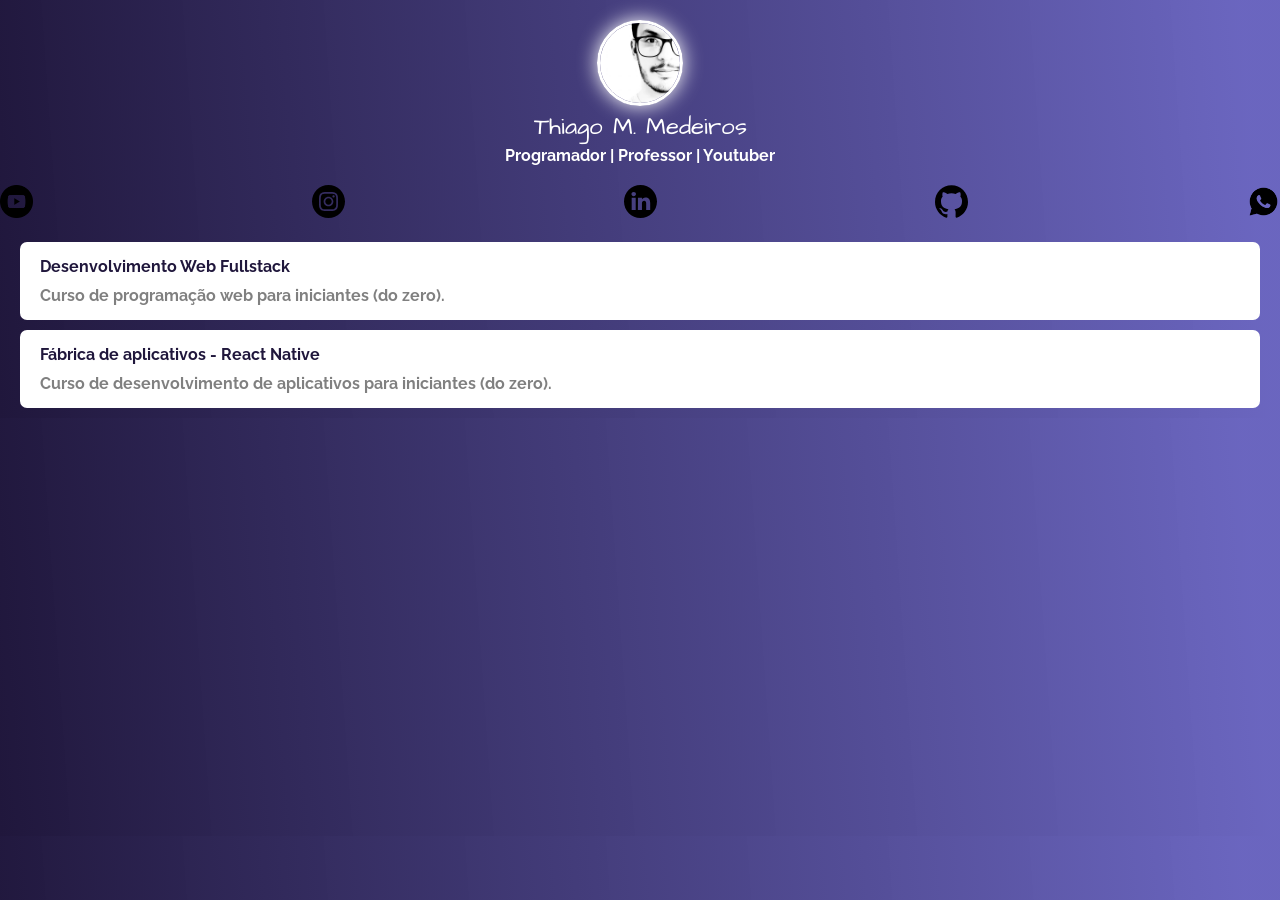
==== index.html @ f7c16126 "Início do projeto" ====
<!DOCTYPE html>
<html lang="pt">
<head>
    <meta charset="UTF-8">
    <meta http-equiv="X-UA-Compatible" content="IE=edge">
    <meta name="viewport" content="width=device-width, initial-scale=1.0">
    <title>Linktree</title>

    <link href="https://fonts.googleapis.com/css2?family=Architects+Daughter&family=Raleway&display=swap" rel="stylesheet">
    <link rel="stylesheet" href="css/style.css">
</head>
<body>
    
    <div class="profile">
        <img src="img/thiago.jpg" alt="Thiago" class="avatar">
        <h1>Thiago M. Medeiros</h1>
        <h2>Programador | Professor | Youtuber</h2>
    </div>

    <ul class="social">
        <li>
            <a href="">
                <img src="img/youtube.png" alt="youtube">
            </a>
        </li>
        <li>
            <a href="">
                <img src="img/insta.svg" alt="Instagram">
            </a>
        </li>
        <li>
            <a href="">
                <img src="img/linkedin.svg" alt="linkedin">
            </a>
        </li>
        <li>
            <a href="">
                <img src="img/github.svg" alt="github">
            </a>
        </li>
        <li>
            <a href="">
                <img src="img/whatsapp.png" alt="whatsapp">
            </a>
        </li>
        
    </ul>
    <ul class="links-list">
        <li>
        <a href="">
            Desenvolvimento Web Fullstack
            <span>Curso de programação web para iniciantes (do zero).</span> 
        </a>
        </li>
        <li>
        <a href="">
            Fábrica de aplicativos - React Native
            <span>Curso de desenvolvimento de aplicativos para iniciantes (do zero).</span>
        </a>
        </li>
    </ul>

</body>
</html>
---- css/style.css ----
* {
    margin: 0;
    padding: 0;
}

body {
    font-family: 'Raleway', sans-serif;
    color: white;
    background: rgb(32,23,60);
    background: linear-gradient(86deg, rgba(32,23,60,1) 0%, rgba(101,96,189,0.9665847949767381) 97%);

}

.avatar {
    width: 80px;
    border-radius: 50px;
    border: 3px solid white;
    box-shadow: 0 0 20px white;
}

h1 {
    font-family: 'Architects Daughter', cursive;
    font-weight: 100;
    font-size: 24px;
    margin-bottom: 2px;
}

h2 {
    font-size: 16px;
}

.profile {
    text-align: center;
    margin-top: 20px;
}

.social {
    display: flex;
    justify-content: space-between;
    list-style: none;
    margin: 20px 0;
}

.social img {
    width: 33px;
}

.links-list {
    list-style: none;
}

.links-list li {
    margin: 10px 20px;
}

.links-list li a {
    display: block;
    background: white;
    padding: 15px 20px;
    border-radius: 7px;
    text-decoration: none;
    color: rgb(32,23,60);
    font-weight: bold;
}

.links-list li a span {
    color: gray;
    display: block;
    margin-top: 10px;
}
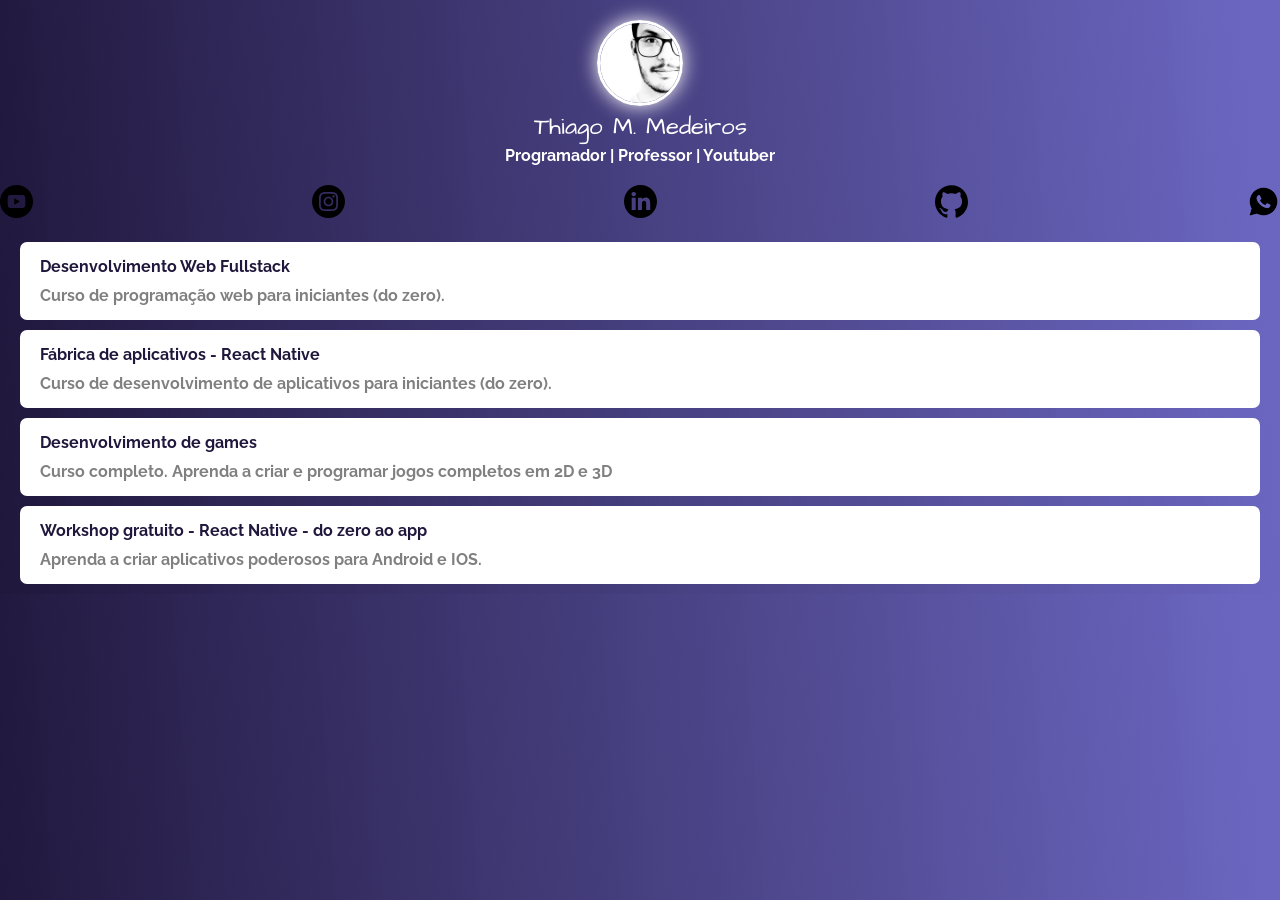
==== commit 561a36d8: "adicionando o google analytics" ====
--- a/index.html
+++ b/index.html
@@ -8,6 +8,16 @@
 
     <link href="https://fonts.googleapis.com/css2?family=Architects+Daughter&family=Raleway&display=swap" rel="stylesheet">
     <link rel="stylesheet" href="css/style.css">
+
+    <!-- Global site tag (gtag.js) - Google Analytics -->
+    <script async src="https://www.googletagmanager.com/gtag/js?id=G-YQ604P55ZG"></script>
+    <script>
+         window.dataLayer = window.dataLayer || [];
+        function gtag(){dataLayer.push(arguments);}
+        gtag('js', new Date());
+
+        gtag('config', 'G-YQ604P55ZG');
+    </script>
 </head>
 <body>
     
@@ -47,16 +57,28 @@
     </ul>
     <ul class="links-list">
         <li>
-        <a href="">
-            Desenvolvimento Web Fullstack
-            <span>Curso de programação web para iniciantes (do zero).</span> 
-        </a>
+            <a href="">
+                 Desenvolvimento Web Fullstack
+                <span>Curso de programação web para iniciantes (do zero).</span> 
+            </a>
         </li>
         <li>
-        <a href="">
-            Fábrica de aplicativos - React Native
-            <span>Curso de desenvolvimento de aplicativos para iniciantes (do zero).</span>
-        </a>
+            <a href="">
+                Fábrica de aplicativos - React Native
+                <span>Curso de desenvolvimento de aplicativos para iniciantes (do zero).</span>
+            </a>
+        </li>
+        <li>
+            <a href="">
+                 Desenvolvimento de games
+                 <span>Curso completo. Aprenda a criar e programar jogos completos em 2D e 3D</span>
+            </a>
+        </li>
+        <li>
+            <a href="">
+                Workshop gratuito - React Native - do zero ao app
+                <span>Aprenda a criar aplicativos poderosos para Android e IOS.</span>
+            </a>
         </li>
     </ul>
 
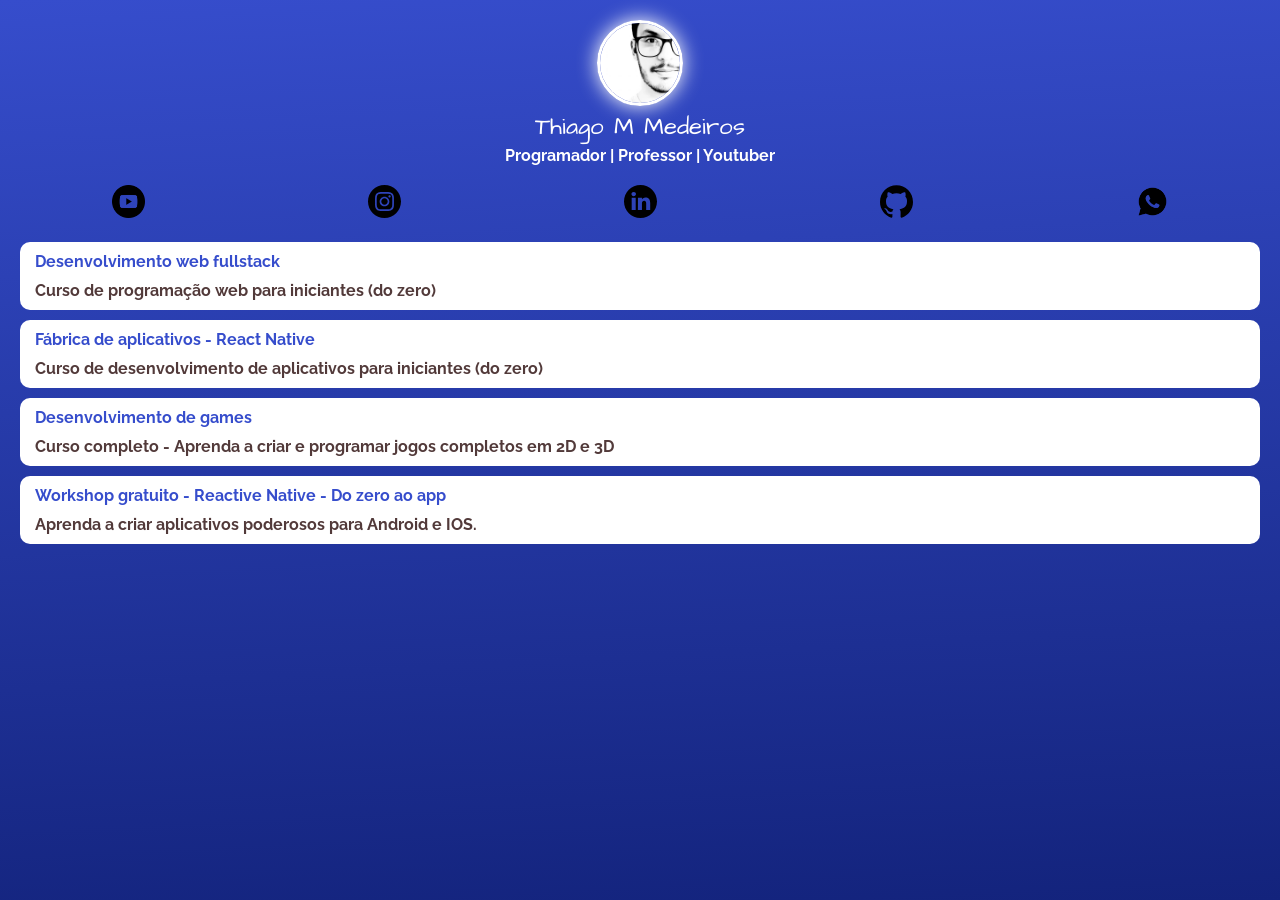
==== commit 91ddfeb6: "Inicio do projeto." ====
--- a/index.html
+++ b/index.html
@@ -5,82 +5,84 @@
     <meta http-equiv="X-UA-Compatible" content="IE=edge">
     <meta name="viewport" content="width=device-width, initial-scale=1.0">
     <title>Linktree</title>
-
+    
+    <link rel="preconnect" href="https://fonts.googleapis.com">
+    <link rel="preconnect" href="https://fonts.gstatic.com" crossorigin>
     <link href="https://fonts.googleapis.com/css2?family=Architects+Daughter&family=Raleway&display=swap" rel="stylesheet">
+    
     <link rel="stylesheet" href="css/style.css">
 
-    <!-- Global site tag (gtag.js) - Google Analytics -->
-    <script async src="https://www.googletagmanager.com/gtag/js?id=G-YQ604P55ZG"></script>
-    <script>
-         window.dataLayer = window.dataLayer || [];
-        function gtag(){dataLayer.push(arguments);}
-        gtag('js', new Date());
+</head>
 
-        gtag('config', 'G-YQ604P55ZG');
-    </script>
-</head>
 <body>
-    
     <div class="profile">
         <img src="img/thiago.jpg" alt="Thiago" class="avatar">
-        <h1>Thiago M. Medeiros</h1>
+
+        <h1>Thiago M Medeiros</h1>
         <h2>Programador | Professor | Youtuber</h2>
     </div>
 
     <ul class="social">
         <li>
             <a href="">
-                <img src="img/youtube.png" alt="youtube">
+                <img src="img/youtube.png" alt="Youtube">
             </a>
         </li>
-        <li>
+       <li>
             <a href="">
                 <img src="img/insta.svg" alt="Instagram">
             </a>
-        </li>
-        <li>
+       </li>
+       <li>
             <a href="">
-                <img src="img/linkedin.svg" alt="linkedin">
+                <img src="img/linkedin.svg" alt="Linkedin">
             </a>
-        </li>
-        <li>
+       </li>
+       <li>
             <a href="">
-                <img src="img/github.svg" alt="github">
+                <img src="img/github.svg" alt="Github">
             </a>
-        </li>
-        <li>
+       </li>
+       <li>
             <a href="">
-                <img src="img/whatsapp.png" alt="whatsapp">
+                <img src="img/whatsapp.png" alt="Whatsapp">
             </a>
-        </li>
+       </li>
         
+
+       
+
+        
+
+        
+
     </ul>
+
     <ul class="links-list">
         <li>
             <a href="">
-                 Desenvolvimento Web Fullstack
-                <span>Curso de programação web para iniciantes (do zero).</span> 
+                Desenvolvimento web fullstack
+                <span>Curso de programação web para iniciantes (do zero)</span>
             </a>
         </li>
         <li>
             <a href="">
                 Fábrica de aplicativos - React Native
-                <span>Curso de desenvolvimento de aplicativos para iniciantes (do zero).</span>
+                <span>Curso de desenvolvimento de aplicativos para iniciantes (do zero)</span>
             </a>
         </li>
         <li>
             <a href="">
-                 Desenvolvimento de games
-                 <span>Curso completo. Aprenda a criar e programar jogos completos em 2D e 3D</span>
+                Desenvolvimento de games
+                <span>Curso completo - Aprenda a criar e programar jogos completos em 2D e 3D</span>
             </a>
         </li>
-        <li>
+         <li>
             <a href="">
-                Workshop gratuito - React Native - do zero ao app
+                Workshop gratuito - Reactive Native - Do zero ao app
                 <span>Aprenda a criar aplicativos poderosos para Android e IOS.</span>
             </a>
         </li>
     </ul>
-
 </body>
 </html>
--- a/css/style.css
+++ b/css/style.css
@@ -3,15 +3,22 @@
     padding: 0;
 }
 
+
+
+html {
+    height: 100%;
+}
+
 body {
     font-family: 'Raleway', sans-serif;
     color: white;
-    background: rgb(32,23,60);
-    background: linear-gradient(86deg, rgba(32,23,60,1) 0%, rgba(101,96,189,0.9665847949767381) 97%);
-
+    background: rgb(54,77,204);
+    background: linear-gradient(177deg, rgba(54,77,204,1) 0%, rgba(19,35,124,1) 100%);
+    
+    
 }
 
-.avatar {
+.avatar{
     width: 80px;
     border-radius: 50px;
     border: 3px solid white;
@@ -23,6 +30,7 @@
     font-weight: 100;
     font-size: 24px;
     margin-bottom: 2px;
+    
 }
 
 h2 {
@@ -30,41 +38,42 @@
 }
 
 .profile {
+    margin-top: 20px;
     text-align: center;
-    margin-top: 20px;
 }
 
-.social {
+.social{
     display: flex;
-    justify-content: space-between;
+    justify-content: space-around;
     list-style: none;
     margin: 20px 0;
 }
 
 .social img {
-    width: 33px;
+    height: 33px;
 }
 
 .links-list {
     list-style: none;
+    box-shadow: 15px solid white;
 }
 
-.links-list li {
+.links-list li{
     margin: 10px 20px;
 }
-
+    
 .links-list li a {
+    border-radius: 10px;
     display: block;
     background: white;
-    padding: 15px 20px;
-    border-radius: 7px;
+    padding: 10px 15px;
     text-decoration: none;
-    color: rgb(32,23,60);
+    color: rgb(54,77,204);  
     font-weight: bold;
 }
 
 .links-list li a span {
-    color: gray;
+    color: rgb(82, 58, 58);
     display: block;
     margin-top: 10px;
 }
